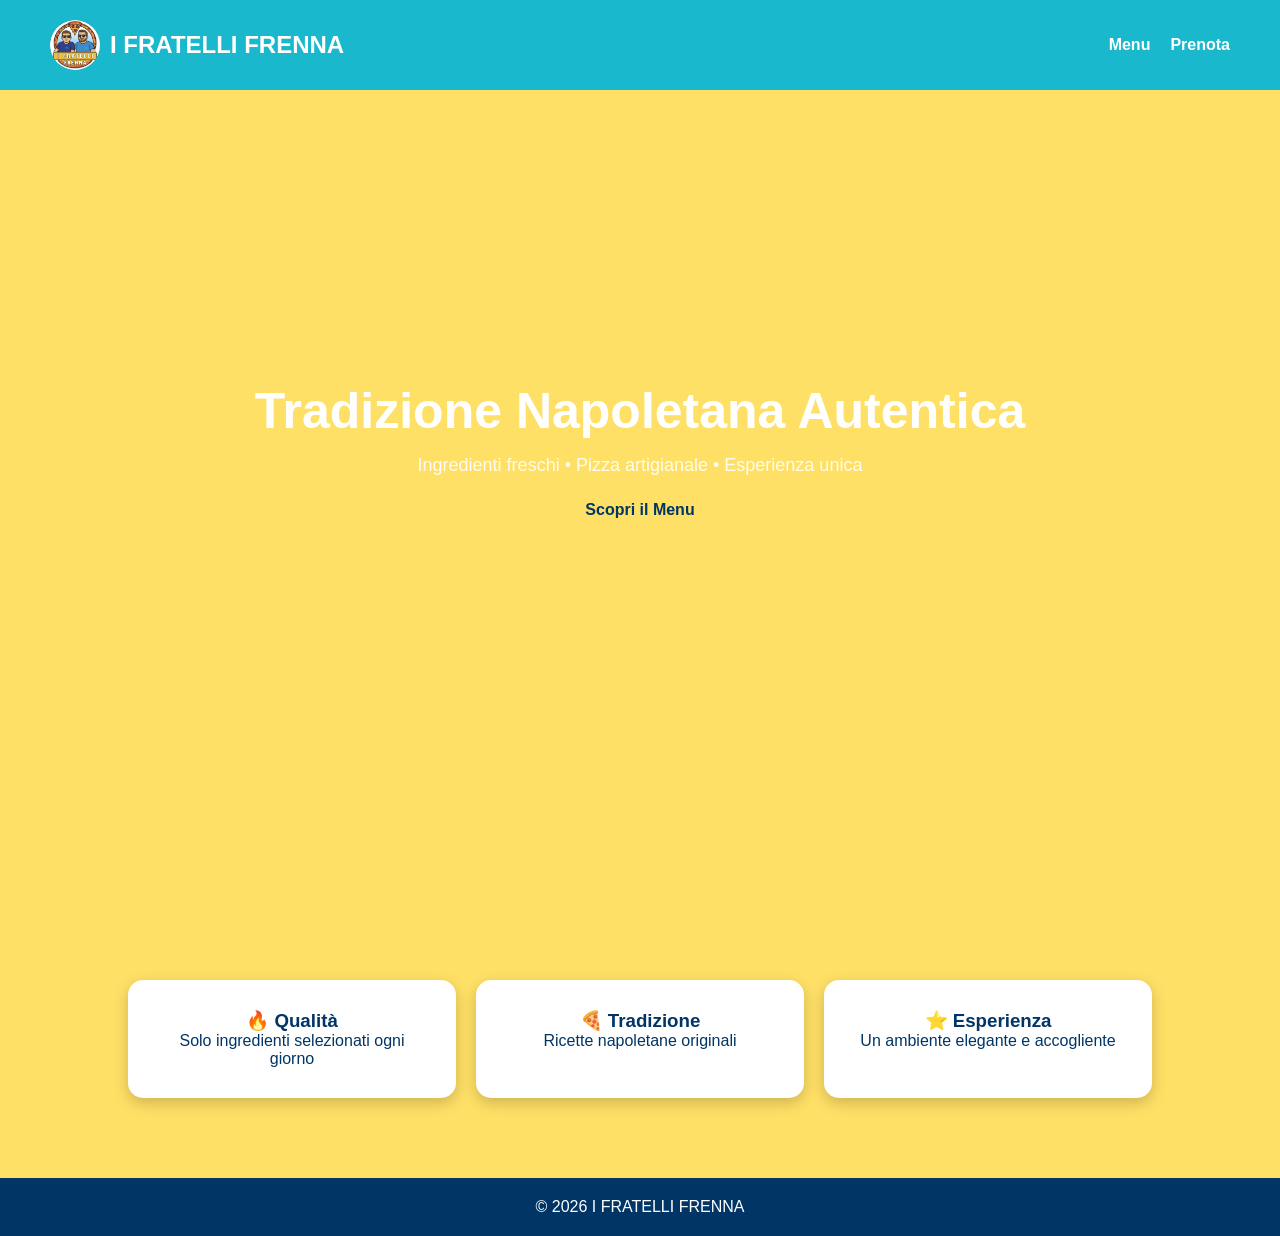
==== index.html @ 68ba39fc "Add files via upload" ====
<!DOCTYPE html>
<html lang="it">
<head>
<meta charset="UTF-8">
<meta name="viewport" content="width=device-width, initial-scale=1.0">
<title>I FRATELLI FRENNA</title>

<link rel="stylesheet" href="style.css">
</head>

<body>

<!-- NAV PREMIUM -->
<nav class="nav-premium">

  <div class="logo-area">
    <img src="logo.png" class="logo">
    <h1>I FRATELLI FRENNA</h1>
  </div>

  <ul>
    <li><a href="menu.html">Menu</a></li>
    <li><a href="prenota.html">Prenota</a></li>
  </ul>

</nav>

<!-- HERO PREMIUM -->
<header class="hero-premium">

  <div class="overlay"></div>

  <div class="hero-content">

    <h2>Tradizione Napoletana Autentica</h2>

    <p>Ingredienti freschi • Pizza artigianale • Esperienza unica</p>

    <a href="menu.html" class="btn-premium">Scopri il Menu</a>

  </div>

</header>

<!-- SEZIONE INFO -->
<section class="info">

  <div class="box">
    <h3>🔥 Qualità</h3>
    <p>Solo ingredienti selezionati ogni giorno</p>
  </div>

  <div class="box">
    <h3>🍕 Tradizione</h3>
    <p>Ricette napoletane originali</p>
  </div>

  <div class="box">
    <h3>⭐ Esperienza</h3>
    <p>Un ambiente elegante e accogliente</p>
  </div>

</section>

<!-- FOOTER -->
<footer>
  <p>© 2026 I FRATELLI FRENNA</p>
</footer>

</body>
</html>
---- style.css ----
*{
  margin:0;
  padding:0;
  box-sizing:border-box;
  font-family:Arial;
}

body{
  background:#ffe066;
  color:#003566;
}

/* NAV */
nav{
  background:#00b4d8;
  display:flex;
  justify-content:space-between;
  align-items:center;
  padding:20px 40px;
}

nav h1{
  color:white;
}

nav ul{
  display:flex;
  list-style:none;
}

nav ul li{
  margin-left:20px;
}

nav a{
  color:white;
  text-decoration:none;
  font-weight:bold;
}

/* HERO */
header{
  background:
  linear-gradient(rgba(0,0,0,0.5),rgba(0,0,0,0.5)),
  url("https://images.unsplash.com/photo-1513104890138-7c749659a591?auto=format&fit=crop&w=1400&q=80");

  background-size:cover;
  background-position:center;
  height:90vh;
}

.hero{
  height:100%;
  display:flex;
  flex-direction:column;
  justify-content:center;
  align-items:center;
  text-align:center;
  color:white;
}

.hero h2{
  font-size:55px;
  margin-bottom:20px;
}

.hero p{
  font-size:20px;
  margin-bottom:25px;
}

.btn{
  background:#ffe066;
  color:#003566;
  padding:15px 30px;
  border-radius:30px;
  text-decoration:none;
  font-weight:bold;
}

/* INTRO */
.intro{
  padding:80px;
  text-align:center;
}

/* MENU PAGE */
.menu-page{
  padding:80px;
  text-align:center;
}

.cards{
  display:grid;
  grid-template-columns:repeat(auto-fit,minmax(220px,1fr));
  gap:20px;
  margin-top:30px;
}

.card{
  background:white;
  padding:15px;
  border-radius:15px;
  box-shadow:0 5px 15px rgba(0,0,0,0.2);
}

.card img{
  width:100%;
  height:180px;
  object-fit:cover;
  border-radius:10px;
  margin-bottom:10px;
}

/* PRENOTAZIONI */
.prenotazioni{
  padding:80px;
  text-align:center;
}

form{
  max-width:500px;
  margin:auto;
  display:flex;
  flex-direction:column;
}

input, textarea{
  margin:10px 0;
  padding:12px;
  border:2px solid #00b4d8;
  border-radius:8px;
}

button{
  background:#00b4d8;
  color:white;
  padding:15px;
  border:none;
  cursor:pointer;
}

/* FOOTER */
footer{
  background:#003566;
  color:white;
  text-align:center;
  padding:20px;
}
/* SIDEBAR */
.sidebar{
  position:fixed;
  left:0;
  top:0;
  height:100%;
  width:200px;
  background:#00b4d8;
  padding-top:20px;
  display:flex;
  flex-direction:column;
  align-items:center;
}

.sidebar h2{
  color:white;
  margin-bottom:20px;
}

.sidebar a{
  color:white;
  text-decoration:none;
  padding:10px;
  width:100%;
  text-align:center;
  font-weight:bold;
}

.sidebar a:hover{
  background:#003566;
}

/* CONTENUTO A DESTRA */
.content{
  margin-left:200px;
  padding:20px;
}

/* SEZIONI MENU */
.menu-section{
  padding:40px;
}

.menu-section h1{
  margin-bottom:20px;
}

/* CARDS */
.cards{
  display:grid;
  grid-template-columns:repeat(auto-fit,minmax(220px,1fr));
  gap:20px;
}

.card{
  background:white;
  padding:15px;
  border-radius:15px;
  text-align:center;
  box-shadow:0 5px 15px rgba(0,0,0,0.2);
}

.card img{
  width:100%;
  height:180px;
  object-fit:cover;
  border-radius:10px;
  margin-bottom:10px;
}
.logo-area{
  display:flex;
  align-items:center;
  gap:10px;
}

.logo-area img{
  width:50px;
  height:50px;
  object-fit:cover;
  border-radius:50%;
}
.logo{
  width:50px;
  height:50px;
  object-fit:cover;
  border-radius:50%;

  /* ANIMAZIONE */
  animation: logoIntro 1.2s ease-out;
}

/* ANIMAZIONE KEYFRAME */
@keyframes logoIntro{
  0%{
    transform: scale(0) rotate(-180deg);
    opacity: 0;
  }

  60%{
    transform: scale(1.2) rotate(10deg);
    opacity: 1;
  }

  100%{
    transform: scale(1) rotate(0deg);
  }
}
/* NAV PREMIUM */
.nav-premium{
  display:flex;
  justify-content:space-between;
  align-items:center;
  padding:20px 50px;
  background:rgba(0,180,216,0.9);
  position:fixed;
  width:100%;
  top:0;
  z-index:10;
  backdrop-filter:blur(10px);
}

/* LOGO */
.logo{
  width:50px;
  height:50px;
  border-radius:50%;
  object-fit:cover;
  animation: logoIntro 1.2s ease-out;
}

.logo-area{
  display:flex;
  align-items:center;
  gap:10px;
}

.nav-premium ul{
  display:flex;
  list-style:none;
}

.nav-premium ul li{
  margin-left:20px;
}

.nav-premium a{
  color:white;
  text-decoration:none;
  font-weight:bold;
}

/* HERO PREMIUM */
.hero-premium{
  height:100vh;
  background:url("https://images.unsplash.com/photo-1600891964092-4316c288032e?auto=format&fit=crop&w=1600&q=80");
  background-size:cover;
  background-position:center;
  position:relative;
  display:flex;
  align-items:center;
  justify-content:center;
  text-align:center;
  color:white;
}

/* overlay scuro elegante */
.overlay{
  position:absolute;
  top:0;
  left:0;
  width:100%;
  height:100%;
  background:rgba(0,0,0,0.5);
}

.hero-content{
  position:relative;
  z-index:2;
}

.hero-content h2{
  font-size:50px;
  margin-bottom:15px;
}

.hero-content p{
  font-size:18px;
  margin-bottom:25px;
  opacity:0.9;
}

.btn-premium{
  background:#ffe066;
  color:#003566;
  padding:15px 30px;
  border-radius:30px;
  text-decoration:none;
  font-weight:bold;
  transition:0.3s;
}

.btn-premium:hover{
  transform:scale(1.05);
}

/* INFO SECTION */
.info{
  display:grid;
  grid-template-columns:repeat(auto-fit,minmax(200px,1fr));
  gap:20px;
  padding:80px 10%;
  text-align:center;
  background:#ffe066;
}

.box{
  background:white;
  padding:30px;
  border-radius:15px;
  box-shadow:0 5px 15px rgba(0,0,0,0.2);
}

/* ANIMAZIONE LOGO */
@keyframes logoIntro{
  0%{
    transform:scale(0) rotate(-180deg);
    opacity:0;
  }
  60%{
    transform:scale(1.2) rotate(10deg);
    opacity:1;
  }
  100%{
    transform:scale(1) rotate(0deg);
  }
}
.card{
  position:relative;
  overflow:hidden;
  transition:0.3s ease;
}

/* effetto hover base */
.card:hover{
  transform:translateY(-8px);
  box-shadow:0 10px 25px rgba(0,0,0,0.3);
}

/* LUCE CHE PASSA SOPRA */
.card::before{
  content:"";
  position:absolute;
  top:-50%;
  left:-60%;
  width:50%;
  height:200%;
  background:rgba(255,255,255,0.25);
  transform:rotate(25deg);
  transition:0.5s;
}

/* ANIMAZIONE LUCE */
.card:hover::before{
  left:120%;
}

/* leggero glow */
.card:hover{
  box-shadow:0 0 20px rgba(255, 255, 255, 0.4),
             0 10px 25px rgba(0,0,0,0.3);
}
/* stato normale */
.card{
  cursor:pointer;
  transition:0.3s ease;
  border:2px solid transparent;
}

/* quando cliccata */
.card.selected{
  border:2px solid #00b4d8;
  transform:scale(1.03);
  box-shadow:0 0 25px rgba(0,180,216,0.6);
}

/* piccolo effetto click */
.card:active{
  transform:scale(0.98);
}
/* CARRELLO */
.cart{
  position:fixed;
  right:0;
  top:0;
  width:250px;
  height:100%;
  background:#003566;
  color:white;
  padding:20px;
  overflow-y:auto;
}

.cart h2{
  margin-bottom:20px;
}

.cart-item{
  background:#00b4d8;
  padding:10px;
  margin-bottom:10px;
  border-radius:10px;
}

.cart-item button{
  margin-top:5px;
  background:red;
  border:none;
  color:white;
  padding:5px;
  cursor:pointer;
}

#total{
  margin-top:20px;
}
/* bottone carrello */
.cart-btn{
  position:fixed;
  top:20px;
  right:20px;
  background:#00b4d8;
  color:white;
  border:none;
  padding:15px;
  border-radius:50%;
  font-size:20px;
  cursor:pointer;
  z-index:1001;
}

/* overlay scuro */
.overlay{
  position:fixed;
  top:0;
  left:0;
  width:100%;
  height:100%;
  background:rgba(0,0,0,0.5);
  display:none;
  z-index:1000;
}

/* carrello nascosto */
.cart{
  position:fixed;
  top:0;
  right:-300px;
  width:300px;
  height:100%;
  background:#003566;
  color:white;
  padding:20px;
  overflow-y:auto;
  transition:0.3s ease;
  z-index:1002;
}

/* carrello aperto */
.cart.open{
  right:0;
}

.overlay.show{
  display:block;
}

/* item */
.cart-item{
  background:#00b4d8;
  padding:10px;
  margin-bottom:10px;
  border-radius:10px;
}

.cart-item button{
  margin-top:5px;
  background:red;
  border:none;
  color:white;
  padding:5px;
  cursor:pointer;
}
/* badge numerico */
#cart-count{
  position:absolute;
  top:-5px;
  right:-5px;
  background:red;
  color:white;
  font-size:12px;
  width:20px;
  height:20px;
  display:flex;
  align-items:center;
  justify-content:center;
  border-radius:50%;
  font-weight:bold;
}

/* per far funzionare il posizionamento */
.cart-btn{
  position:fixed;
  top:20px;
  right:20px;
  background:#00b4d8;
  color:white;
  border:none;
  padding:15px;
  border-radius:50%;
  font-size:20px;
  cursor:pointer;
  z-index:1001;
  position:fixed;
}
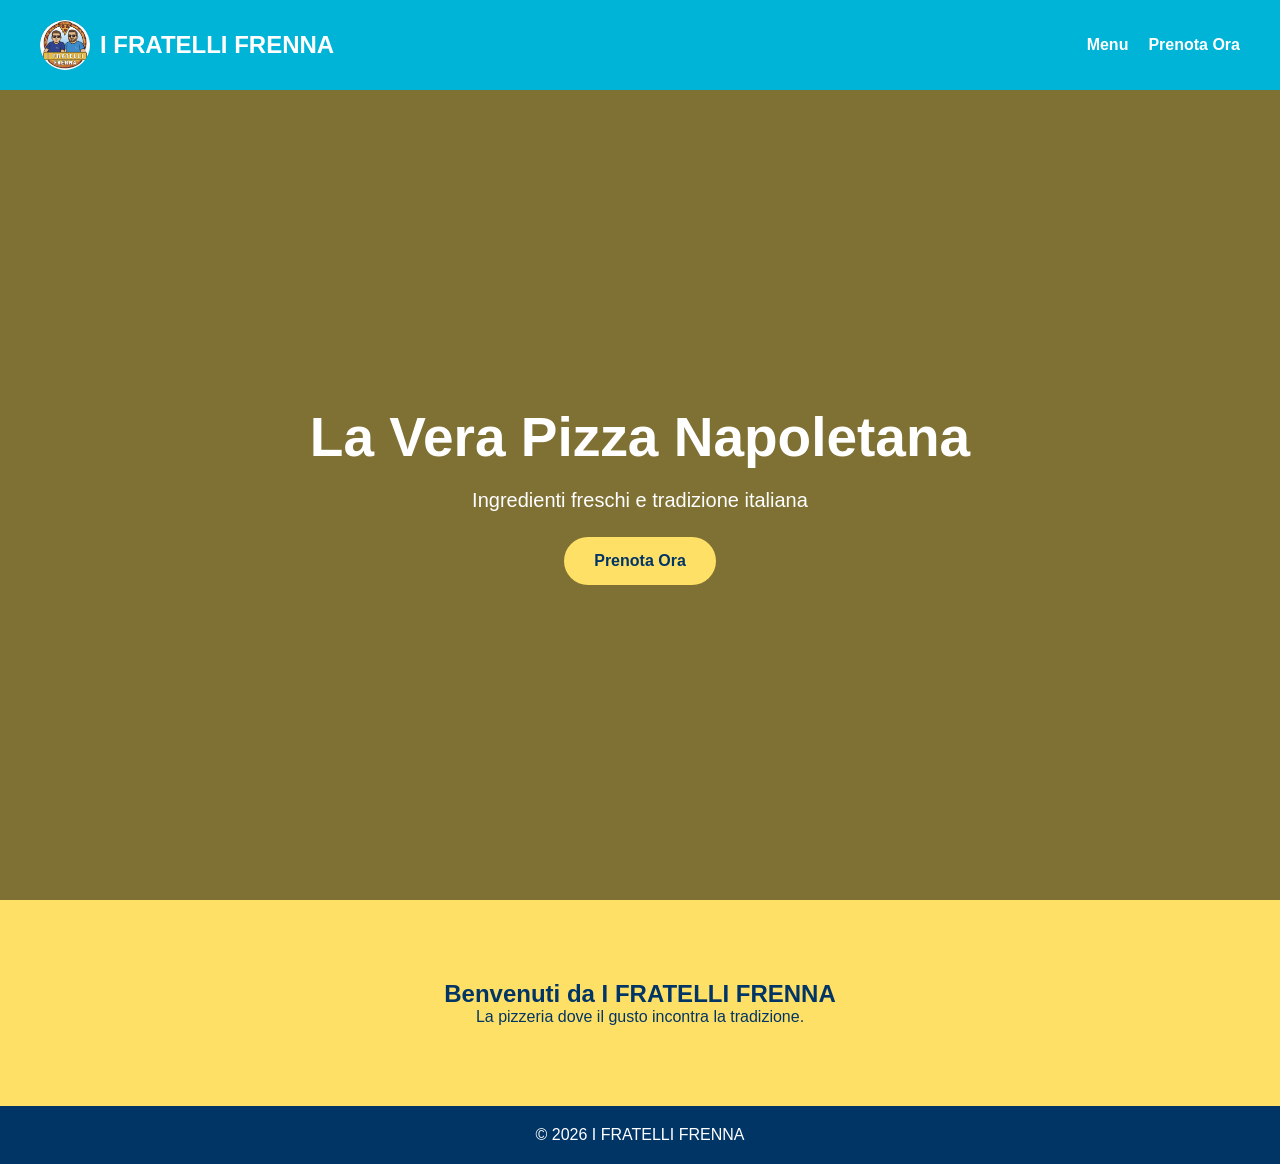
==== commit c0d462b1: "Update index.html" ====
--- a/index.html
+++ b/index.html
@@ -1,64 +1,63 @@
 <!DOCTYPE html>
 <html lang="it">
+
 <head>
-<meta charset="UTF-8">
-<meta name="viewport" content="width=device-width, initial-scale=1.0">
-<title>I FRATELLI FRENNA</title>
+  <meta charset="UTF-8">
+  <meta name="viewport" content="width=device-width, initial-scale=1.0">
+  <title>I FRATELLI FRENNA</title>
 
-<link rel="stylesheet" href="style.css">
+  <link rel="stylesheet" href="style.css">
 </head>
 
 <body>
 
-<!-- NAV PREMIUM -->
-<nav class="nav-premium">
+<!-- OVERLAY -->
+<div class="overlay" id="overlay" onclick="closeAll()"></div>
+
+
+
+
+
+<!-- NAVBAR -->
+<nav>
 
   <div class="logo-area">
-    <img src="logo.png" class="logo">
+    <img src="logo.png" alt="Logo Pizzeria" class="logo">
     <h1>I FRATELLI FRENNA</h1>
   </div>
 
   <ul>
     <li><a href="menu.html">Menu</a></li>
-    <li><a href="prenota.html">Prenota</a></li>
+    <li><a href="prenota.html">Prenota Ora</a></li>
   </ul>
 
 </nav>
 
-<!-- HERO PREMIUM -->
-<header class="hero-premium">
+<!-- HERO -->
+<header>
 
-  <div class="overlay"></div>
+  <div class="hero">
 
-  <div class="hero-content">
+    <h2>La Vera Pizza Napoletana</h2>
 
-    <h2>Tradizione Napoletana Autentica</h2>
+    <p>Ingredienti freschi e tradizione italiana</p>
 
-    <p>Ingredienti freschi • Pizza artigianale • Esperienza unica</p>
-
-    <a href="menu.html" class="btn-premium">Scopri il Menu</a>
+    <a href="prenota.html" class="btn">
+      Prenota Ora
+    </a>
 
   </div>
 
 </header>
 
-<!-- SEZIONE INFO -->
-<section class="info">
+<!-- INTRO -->
+<section class="intro">
 
-  <div class="box">
-    <h3>🔥 Qualità</h3>
-    <p>Solo ingredienti selezionati ogni giorno</p>
-  </div>
+  <h2>Benvenuti da I FRATELLI FRENNA</h2>
 
-  <div class="box">
-    <h3>🍕 Tradizione</h3>
-    <p>Ricette napoletane originali</p>
-  </div>
-
-  <div class="box">
-    <h3>⭐ Esperienza</h3>
-    <p>Un ambiente elegante e accogliente</p>
-  </div>
+  <p>
+    La pizzeria dove il gusto incontra la tradizione.
+  </p>
 
 </section>
 
@@ -67,5 +66,39 @@
   <p>© 2026 I FRATELLI FRENNA</p>
 </footer>
 
+<!-- SCRIPT -->
+<script>
+
+/* MENU */
+function toggleMenu(){
+
+  document.getElementById("sidebar").classList.toggle("open");
+
+  document.getElementById("overlay").classList.toggle("show");
+
+}
+
+/* CHIUDI TUTTO */
+function closeAll(){
+
+  document.getElementById("sidebar").classList.remove("open");
+
+  document.getElementById("overlay").classList.remove("show");
+
+}
+
+/* CHIUSURA CON ESC */
+document.addEventListener("keydown", function(event){
+
+  if(event.key === "Escape"){
+
+    closeAll();
+
+  }
+
+});
+
+</script>
+
 </body>
-</html>+</html>
--- a/style.css
+++ b/style.css
@@ -570,4 +570,54 @@
   cursor:pointer;
   z-index:1001;
   position:fixed;
-}+}
+@media (max-width: 768px) {
+
+  /* NAV */
+  nav, .nav-premium{
+    flex-direction:column;
+    text-align:center;
+    padding:15px;
+  }
+
+  /* HERO */
+  .hero-content h2{
+    font-size:28px;
+  }
+
+  /* CARDS */
+  .cards{
+    grid-template-columns:1fr;
+  }
+
+  /* SIDEBAR → diventa orizzontale o nascosta */
+  .sidebar{
+    position:relative;
+    width:100%;
+    height:auto;
+    flex-direction:row;
+    justify-content:space-around;
+  }
+
+  .content{
+    margin-left:0;
+  }
+
+  /* CARRELLO */
+  .cart{
+    width:100%;
+    right:-100%;
+  }
+
+  .cart.open{
+    right:0;
+  }
+
+  /* BOTTONE CARRELLO */
+  .cart-btn{
+    top:10px;
+    right:10px;
+    padding:12px;
+  }
+
+}
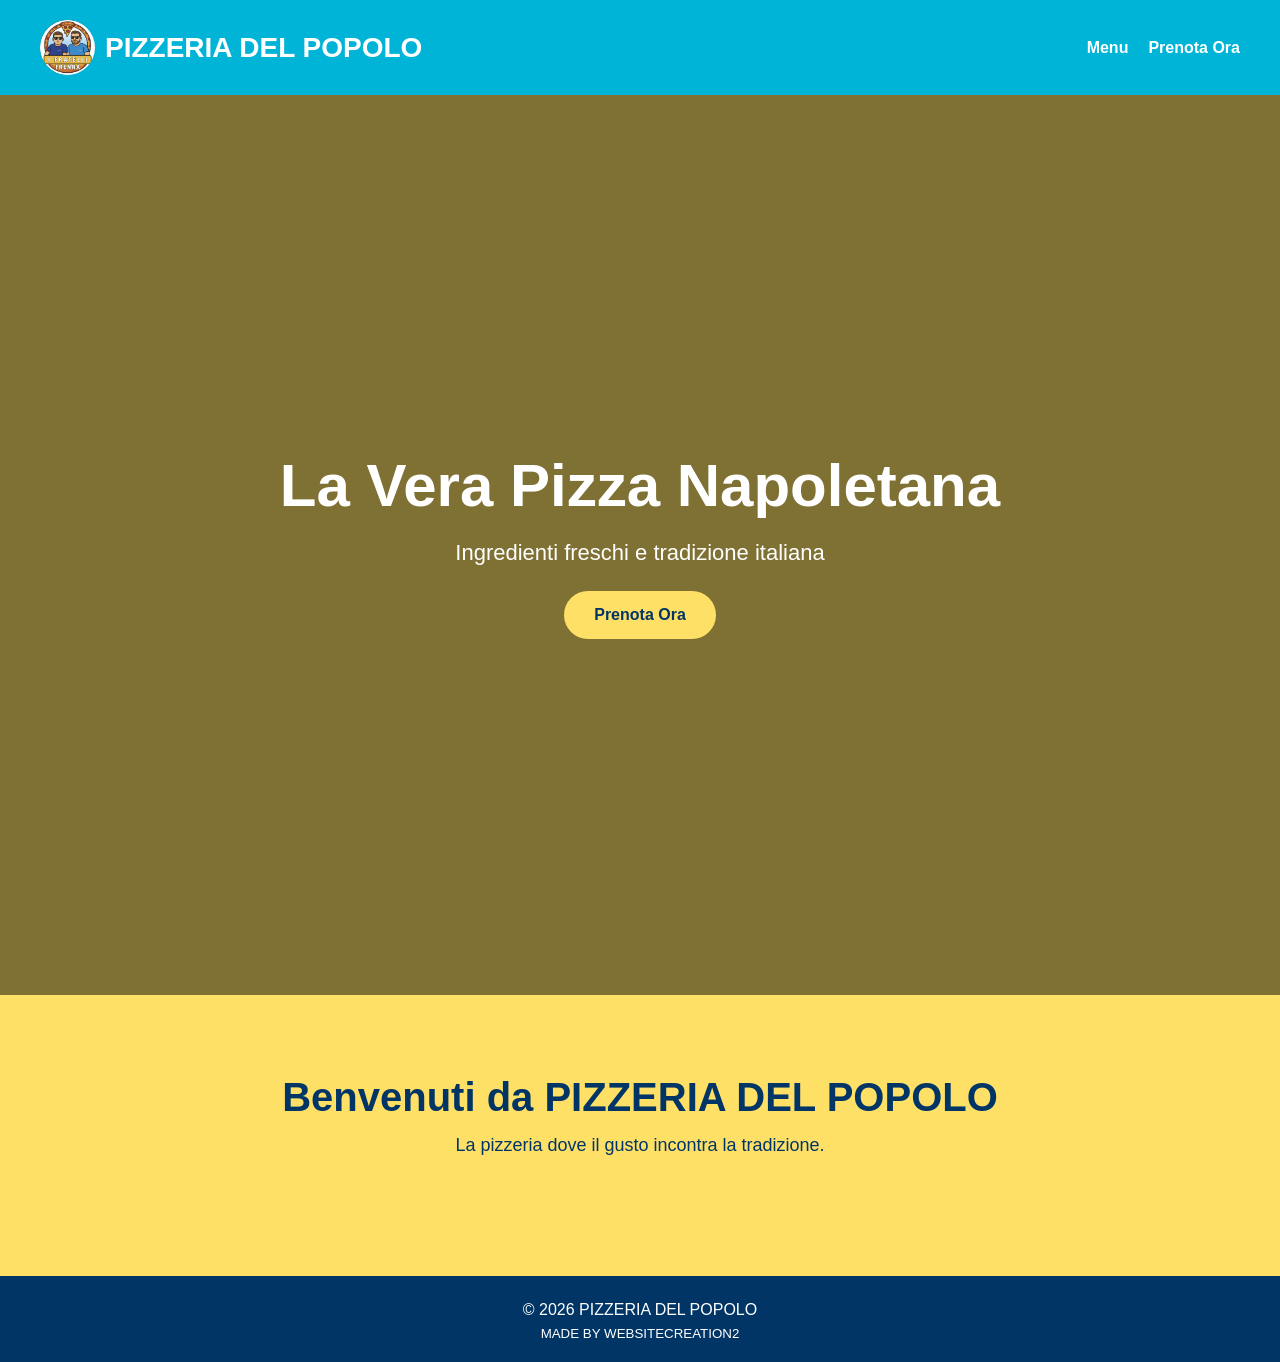
==== commit c5b86a75: "Update index.html" ====
--- a/index.html
+++ b/index.html
@@ -4,7 +4,7 @@
 <head>
   <meta charset="UTF-8">
   <meta name="viewport" content="width=device-width, initial-scale=1.0">
-  <title>I FRATELLI FRENNA</title>
+  <title>PIZZERIA DEL POPOLO</title>
 
   <link rel="stylesheet" href="style.css">
 </head>
@@ -23,7 +23,7 @@
 
   <div class="logo-area">
     <img src="logo.png" alt="Logo Pizzeria" class="logo">
-    <h1>I FRATELLI FRENNA</h1>
+    <h1>PIZZERIA DEL POPOLO</h1>
   </div>
 
   <ul>
@@ -53,7 +53,7 @@
 <!-- INTRO -->
 <section class="intro">
 
-  <h2>Benvenuti da I FRATELLI FRENNA</h2>
+  <h2>Benvenuti da PIZZERIA DEL POPOLO</h2>
 
   <p>
     La pizzeria dove il gusto incontra la tradizione.
@@ -63,7 +63,10 @@
 
 <!-- FOOTER -->
 <footer>
-  <p>© 2026 I FRATELLI FRENNA</p>
+  <p>© 2026 PIZZERIA DEL POPOLO</p>
+   <small class="credits">
+    MADE BY WEBSITECREATION2
+  </small>
 </footer>
 
 <!-- SCRIPT -->
--- a/style.css
+++ b/style.css
@@ -1,16 +1,24 @@
+/* =========================
+   RESET
+========================= */
+
 *{
   margin:0;
   padding:0;
   box-sizing:border-box;
-  font-family:Arial;
+  font-family:Arial, sans-serif;
 }
 
 body{
   background:#ffe066;
   color:#003566;
-}
-
-/* NAV */
+  overflow-x:hidden;
+}
+
+/* =========================
+   NAVBAR
+========================= */
+
 nav{
   background:#00b4d8;
   display:flex;
@@ -21,32 +29,56 @@
 
 nav h1{
   color:white;
+  font-size:28px;
 }
 
 nav ul{
   display:flex;
   list-style:none;
-}
-
-nav ul li{
-  margin-left:20px;
+  gap:20px;
 }
 
 nav a{
   color:white;
   text-decoration:none;
   font-weight:bold;
-}
-
-/* HERO */
+  transition:0.3s;
+}
+
+nav a:hover{
+  color:#ffe066;
+}
+
+/* =========================
+   LOGO
+========================= */
+
+.logo-area{
+  display:flex;
+  align-items:center;
+  gap:10px;
+}
+
+.logo-area img{
+  width:55px;
+  height:55px;
+  border-radius:50%;
+  object-fit:cover;
+}
+
+/* =========================
+   HERO
+========================= */
+
 header{
+  height:100vh;
+
   background:
   linear-gradient(rgba(0,0,0,0.5),rgba(0,0,0,0.5)),
   url("https://images.unsplash.com/photo-1513104890138-7c749659a591?auto=format&fit=crop&w=1400&q=80");
 
   background-size:cover;
   background-position:center;
-  height:90vh;
 }
 
 .hero{
@@ -57,567 +89,488 @@
   align-items:center;
   text-align:center;
   color:white;
+  padding:20px;
 }
 
 .hero h2{
-  font-size:55px;
+  font-size:60px;
   margin-bottom:20px;
 }
 
 .hero p{
-  font-size:20px;
+  font-size:22px;
   margin-bottom:25px;
 }
 
 .btn{
   background:#ffe066;
   color:#003566;
+
   padding:15px 30px;
+
   border-radius:30px;
+
   text-decoration:none;
   font-weight:bold;
-}
-
-/* INTRO */
+
+  transition:0.3s;
+}
+
+.btn:hover{
+  transform:scale(1.05);
+}
+
+/* =========================
+   INTRO
+========================= */
+
 .intro{
-  padding:80px;
+  padding:80px 20px;
   text-align:center;
 }
 
-/* MENU PAGE */
-.menu-page{
-  padding:80px;
-  text-align:center;
-}
+.intro h2{
+  font-size:40px;
+  margin-bottom:15px;
+}
+
+.intro p{
+  font-size:18px;
+}
+
+/* =========================
+   CONTENT
+========================= */
+
+.content{
+  padding:30px;
+}
+
+.menu-section h1{
+  margin-bottom:30px;
+  font-size:40px;
+}
+
+/* =========================
+   CARDS
+========================= */
 
 .cards{
   display:grid;
-  grid-template-columns:repeat(auto-fit,minmax(220px,1fr));
-  gap:20px;
-  margin-top:30px;
+  grid-template-columns:repeat(auto-fit,minmax(250px,1fr));
+  gap:25px;
 }
 
 .card{
   background:white;
+  border-radius:20px;
   padding:15px;
-  border-radius:15px;
+
+  text-align:center;
+
   box-shadow:0 5px 15px rgba(0,0,0,0.2);
+
+  transition:0.3s;
+
+  overflow:hidden;
+}
+
+.card:hover{
+  transform:translateY(-5px);
 }
 
 .card img{
   width:100%;
-  height:180px;
+  height:220px;
   object-fit:cover;
+  border-radius:15px;
+  margin-bottom:15px;
+}
+
+.card h3{
+  font-size:28px;
+  margin-bottom:10px;
+}
+
+.card span{
+  display:block;
+  margin-top:10px;
+  font-size:22px;
+  font-weight:bold;
+}
+
+/* =========================
+   BUTTONS
+========================= */
+
+button{
+  background:#00b4d8;
+  color:white;
+
+  border:none;
+
+  padding:12px 18px;
+
   border-radius:10px;
+
+  cursor:pointer;
+
+  margin-top:15px;
+
+  transition:0.3s;
+}
+
+button:hover{
+  opacity:0.9;
+}
+
+/* =========================
+   SIDEBAR
+========================= */
+
+.sidebar{
+  position:fixed;
+
+  top:0;
+  left:-260px;
+
+  width:260px;
+  height:100%;
+
+  background:#003566;
+
+  padding:25px;
+
+  z-index:1001;
+
+  transition:0.3s ease;
+
+  display:flex;
+  flex-direction:column;
+}
+
+.sidebar.open{
+  left:0;
+}
+
+.sidebar h2{
+  color:white;
+  margin-bottom:30px;
+  font-size:35px;
+}
+
+.sidebar a{
+  color:white;
+  text-decoration:none;
+
+  font-size:24px;
+
+  margin:15px 0;
+
+  font-weight:bold;
+
+  transition:0.3s;
+}
+
+.sidebar a:hover{
+  color:#ffe066;
+}
+
+/* =========================
+   MENU BUTTON
+========================= */
+
+.menu-btn{
+  position:fixed;
+
+  top:20px;
+  left:200px;
+
+  z-index:1002;
+
+  width:60px;
+  height:60px;
+
+  border-radius:12px;
+
+  background:transparent;
+  color: lightblue;
+
+  border:none;
+  cursor:pointer;
+
+  font-size:26px;
+
+  display:flex;              /* 👈 centra tutto */
+  align-items:center;       /* 👈 verticale */
+  justify-content:center;   /* 👈 orizzontale */
+}
+
+/* =========================
+   OVERLAY
+========================= */
+
+.overlay{
+  position:fixed;
+
+  top:0;
+  left:0;
+
+  width:100%;
+  height:100%;
+
+  background:rgba(0,0,0,0.5);
+
+  display:none;
+
+  z-index:1000;
+}
+
+.overlay.show{
+  display:block;
+}
+
+/* =========================
+   CART
+========================= */
+
+.cart{
+  position:fixed;
+
+  top:0;
+  right:-320px;
+
+  width:320px;
+  height:100%;
+
+  background:#003566;
+
+  color:white;
+
+  padding:20px;
+
+  transition:0.3s ease;
+
+  z-index:1002;
+
+  overflow-y:auto;
+}
+
+.cart.open{
+  right:0;
+}
+
+.cart h2{
+  margin-bottom:20px;
+}
+
+.cart-item{
+  background:#00b4d8;
+
+  padding:10px;
+
+  border-radius:10px;
+
   margin-bottom:10px;
 }
 
-/* PRENOTAZIONI */
-.prenotazioni{
-  padding:80px;
-  text-align:center;
-}
+.cart-item button{
+  background:red;
+}
+
+/* =========================
+   CART BUTTON
+========================= */
+
+.cart-btn{
+  position:fixed;
+
+  top:20px;
+  right:20px;
+
+  width:60px;
+  height:60px;
+
+  border-radius:50%;
+
+  background:transparent;
+  border:2px solid white;
+
+  cursor:pointer;
+  z-index:1003;
+
+  display:flex;              /* 👈 importante */
+  align-items:center;       /* 👈 centra verticale */
+  justify-content:center;   /* 👈 centra orizzontale */
+
+  font-size:24px;
+}
+#cart-count{
+  position:absolute;
+
+  top:-5px;
+  right:-5px;
+
+  width:22px;
+  height:22px;
+
+  border-radius:50%;
+
+  background:red;
+  color:white;
+
+  font-size:12px;
+  font-weight:bold;
+
+  display:flex;
+  align-items:center;
+  justify-content:center;
+}
+
+/* =========================
+   FORM
+========================= */
 
 form{
   max-width:500px;
   margin:auto;
+
   display:flex;
   flex-direction:column;
 }
 
-input, textarea{
+input,
+textarea{
   margin:10px 0;
+
   padding:12px;
+
   border:2px solid #00b4d8;
+
   border-radius:8px;
 }
 
-button{
-  background:#00b4d8;
-  color:white;
-  padding:15px;
-  border:none;
-  cursor:pointer;
-}
-
-/* FOOTER */
+/* =========================
+   FOOTER
+========================= */
+
 footer{
   background:#003566;
   color:white;
+
   text-align:center;
+
   padding:20px;
-}
-/* SIDEBAR */
-.sidebar{
-  position:fixed;
-  left:0;
-  top:0;
-  height:100%;
-  width:200px;
-  background:#00b4d8;
-  padding-top:20px;
-  display:flex;
-  flex-direction:column;
-  align-items:center;
-}
-
-.sidebar h2{
-  color:white;
-  margin-bottom:20px;
-}
-
-.sidebar a{
-  color:white;
-  text-decoration:none;
-  padding:10px;
-  width:100%;
-  text-align:center;
-  font-weight:bold;
-}
-
-.sidebar a:hover{
-  background:#003566;
-}
-
-/* CONTENUTO A DESTRA */
-.content{
-  margin-left:200px;
-  padding:20px;
-}
-
-/* SEZIONI MENU */
-.menu-section{
-  padding:40px;
-}
-
-.menu-section h1{
-  margin-bottom:20px;
-}
-
-/* CARDS */
-.cards{
-  display:grid;
-  grid-template-columns:repeat(auto-fit,minmax(220px,1fr));
-  gap:20px;
-}
-
-.card{
-  background:white;
-  padding:15px;
-  border-radius:15px;
-  text-align:center;
-  box-shadow:0 5px 15px rgba(0,0,0,0.2);
-}
-
-.card img{
-  width:100%;
-  height:180px;
-  object-fit:cover;
-  border-radius:10px;
-  margin-bottom:10px;
-}
-.logo-area{
-  display:flex;
-  align-items:center;
-  gap:10px;
-}
-
-.logo-area img{
-  width:50px;
-  height:50px;
-  object-fit:cover;
-  border-radius:50%;
-}
-.logo{
-  width:50px;
-  height:50px;
-  object-fit:cover;
-  border-radius:50%;
-
-  /* ANIMAZIONE */
-  animation: logoIntro 1.2s ease-out;
-}
-
-/* ANIMAZIONE KEYFRAME */
-@keyframes logoIntro{
-  0%{
-    transform: scale(0) rotate(-180deg);
-    opacity: 0;
-  }
-
-  60%{
-    transform: scale(1.2) rotate(10deg);
-    opacity: 1;
-  }
-
-  100%{
-    transform: scale(1) rotate(0deg);
-  }
-}
-/* NAV PREMIUM */
-.nav-premium{
-  display:flex;
-  justify-content:space-between;
-  align-items:center;
-  padding:20px 50px;
-  background:rgba(0,180,216,0.9);
-  position:fixed;
-  width:100%;
-  top:0;
-  z-index:10;
-  backdrop-filter:blur(10px);
-}
-
-/* LOGO */
-.logo{
-  width:50px;
-  height:50px;
-  border-radius:50%;
-  object-fit:cover;
-  animation: logoIntro 1.2s ease-out;
-}
-
-.logo-area{
-  display:flex;
-  align-items:center;
-  gap:10px;
-}
-
-.nav-premium ul{
-  display:flex;
-  list-style:none;
-}
-
-.nav-premium ul li{
-  margin-left:20px;
-}
-
-.nav-premium a{
-  color:white;
-  text-decoration:none;
-  font-weight:bold;
-}
-
-/* HERO PREMIUM */
-.hero-premium{
-  height:100vh;
-  background:url("https://images.unsplash.com/photo-1600891964092-4316c288032e?auto=format&fit=crop&w=1600&q=80");
-  background-size:cover;
-  background-position:center;
-  position:relative;
-  display:flex;
-  align-items:center;
-  justify-content:center;
-  text-align:center;
-  color:white;
-}
-
-/* overlay scuro elegante */
-.overlay{
-  position:absolute;
-  top:0;
-  left:0;
-  width:100%;
-  height:100%;
-  background:rgba(0,0,0,0.5);
-}
-
-.hero-content{
-  position:relative;
-  z-index:2;
-}
-
-.hero-content h2{
-  font-size:50px;
-  margin-bottom:15px;
-}
-
-.hero-content p{
-  font-size:18px;
-  margin-bottom:25px;
-  opacity:0.9;
-}
-
-.btn-premium{
-  background:#ffe066;
-  color:#003566;
-  padding:15px 30px;
-  border-radius:30px;
-  text-decoration:none;
-  font-weight:bold;
-  transition:0.3s;
-}
-
-.btn-premium:hover{
-  transform:scale(1.05);
-}
-
-/* INFO SECTION */
-.info{
-  display:grid;
-  grid-template-columns:repeat(auto-fit,minmax(200px,1fr));
-  gap:20px;
-  padding:80px 10%;
-  text-align:center;
-  background:#ffe066;
-}
-
-.box{
-  background:white;
-  padding:30px;
-  border-radius:15px;
-  box-shadow:0 5px 15px rgba(0,0,0,0.2);
-}
-
-/* ANIMAZIONE LOGO */
-@keyframes logoIntro{
-  0%{
-    transform:scale(0) rotate(-180deg);
-    opacity:0;
-  }
-  60%{
-    transform:scale(1.2) rotate(10deg);
-    opacity:1;
-  }
-  100%{
-    transform:scale(1) rotate(0deg);
-  }
-}
-.card{
-  position:relative;
-  overflow:hidden;
-  transition:0.3s ease;
-}
-
-/* effetto hover base */
-.card:hover{
-  transform:translateY(-8px);
-  box-shadow:0 10px 25px rgba(0,0,0,0.3);
-}
-
-/* LUCE CHE PASSA SOPRA */
-.card::before{
-  content:"";
-  position:absolute;
-  top:-50%;
-  left:-60%;
-  width:50%;
-  height:200%;
-  background:rgba(255,255,255,0.25);
-  transform:rotate(25deg);
-  transition:0.5s;
-}
-
-/* ANIMAZIONE LUCE */
-.card:hover::before{
-  left:120%;
-}
-
-/* leggero glow */
-.card:hover{
-  box-shadow:0 0 20px rgba(255, 255, 255, 0.4),
-             0 10px 25px rgba(0,0,0,0.3);
-}
-/* stato normale */
-.card{
-  cursor:pointer;
-  transition:0.3s ease;
-  border:2px solid transparent;
-}
-
-/* quando cliccata */
-.card.selected{
-  border:2px solid #00b4d8;
-  transform:scale(1.03);
-  box-shadow:0 0 25px rgba(0,180,216,0.6);
-}
-
-/* piccolo effetto click */
-.card:active{
-  transform:scale(0.98);
-}
-/* CARRELLO */
-.cart{
-  position:fixed;
-  right:0;
-  top:0;
-  width:250px;
-  height:100%;
-  background:#003566;
-  color:white;
-  padding:20px;
-  overflow-y:auto;
-}
-
-.cart h2{
-  margin-bottom:20px;
-}
-
-.cart-item{
-  background:#00b4d8;
-  padding:10px;
-  margin-bottom:10px;
-  border-radius:10px;
-}
-
-.cart-item button{
-  margin-top:5px;
-  background:red;
-  border:none;
-  color:white;
-  padding:5px;
-  cursor:pointer;
-}
-
-#total{
-  margin-top:20px;
-}
-/* bottone carrello */
-.cart-btn{
-  position:fixed;
-  top:20px;
-  right:20px;
-  background:#00b4d8;
-  color:white;
-  border:none;
-  padding:15px;
-  border-radius:50%;
-  font-size:20px;
-  cursor:pointer;
-  z-index:1001;
-}
-
-/* overlay scuro */
-.overlay{
-  position:fixed;
-  top:0;
-  left:0;
-  width:100%;
-  height:100%;
-  background:rgba(0,0,0,0.5);
-  display:none;
-  z-index:1000;
-}
-
-/* carrello nascosto */
-.cart{
-  position:fixed;
-  top:0;
-  right:-300px;
-  width:300px;
-  height:100%;
-  background:#003566;
-  color:white;
-  padding:20px;
-  overflow-y:auto;
-  transition:0.3s ease;
-  z-index:1002;
-}
-
-/* carrello aperto */
-.cart.open{
-  right:0;
-}
-
-.overlay.show{
-  display:block;
-}
-
-/* item */
-.cart-item{
-  background:#00b4d8;
-  padding:10px;
-  margin-bottom:10px;
-  border-radius:10px;
-}
-
-.cart-item button{
-  margin-top:5px;
-  background:red;
-  border:none;
-  color:white;
-  padding:5px;
-  cursor:pointer;
-}
-/* badge numerico */
-#cart-count{
-  position:absolute;
-  top:-5px;
-  right:-5px;
-  background:red;
-  color:white;
-  font-size:12px;
-  width:20px;
-  height:20px;
-  display:flex;
-  align-items:center;
-  justify-content:center;
-  border-radius:50%;
-  font-weight:bold;
-}
-
-/* per far funzionare il posizionamento */
-.cart-btn{
-  position:fixed;
-  top:20px;
-  right:20px;
-  background:#00b4d8;
-  color:white;
-  border:none;
-  padding:15px;
-  border-radius:50%;
-  font-size:20px;
-  cursor:pointer;
-  z-index:1001;
-  position:fixed;
-}
-@media (max-width: 768px) {
-
-  /* NAV */
-  nav, .nav-premium{
+
+  margin-top:40px;
+}
+
+footer p{
+  margin:5px 0;
+}
+
+/* =========================
+   MOBILE
+========================= */
+
+@media screen and (max-width:768px){
+
+  nav{
     flex-direction:column;
     text-align:center;
     padding:15px;
   }
 
-  /* HERO */
-  .hero-content h2{
-    font-size:28px;
-  }
-
-  /* CARDS */
+  nav ul{
+    flex-direction:column;
+    gap:10px;
+    margin-top:15px;
+  }
+
+  .hero h2{
+    font-size:36px;
+  }
+
+  .hero p{
+    font-size:16px;
+  }
+
+  .content{
+    padding:15px;
+  }
+
   .cards{
     grid-template-columns:1fr;
   }
 
-  /* SIDEBAR → diventa orizzontale o nascosta */
+  .card img{
+    height:200px;
+  }
+
   .sidebar{
-    position:relative;
-    width:100%;
-    height:auto;
-    flex-direction:row;
-    justify-content:space-around;
-  }
-
-  .content{
-    margin-left:0;
-  }
-
-  /* CARRELLO */
+    width:220px;
+    left:-220px;
+  }
+
+  .sidebar.open{
+    left:0;
+  }
+
+  .sidebar h2{
+    font-size:28px;
+  }
+
+  .sidebar a{
+    font-size:20px;
+  }
+
   .cart{
-    width:100%;
-    right:-100%;
-  }
+  width:85%;
+  max-width:320px;
+  right:-100%;
+  border-top-left-radius:20px;
+  border-bottom-left-radius:20px;
+}
 
   .cart.open{
     right:0;
   }
 
-  /* BOTTONE CARRELLO */
+  .menu-btn{
+    top:10px;
+    left:10px;
+
+    width:50px;
+    height:50px;
+  }
+
   .cart-btn{
     top:10px;
     right:10px;
-    padding:12px;
-  }
-
-}
+
+    width:50px;
+    height:50px;
+  }
+
+  h1{
+    font-size:30px;
+  }
+
+  h2{
+    font-size:26px;
+  }
+
+  p{
+    font-size:15px;
+  }
+
+}
+@keyframes pop {
+  0%   { transform: scale(1); }
+  50%  { transform: scale(1.2); }
+  100% { transform: scale(1); }
+}
+
+.btn-pop {
+  animation: pop 0.3s ease;
+}
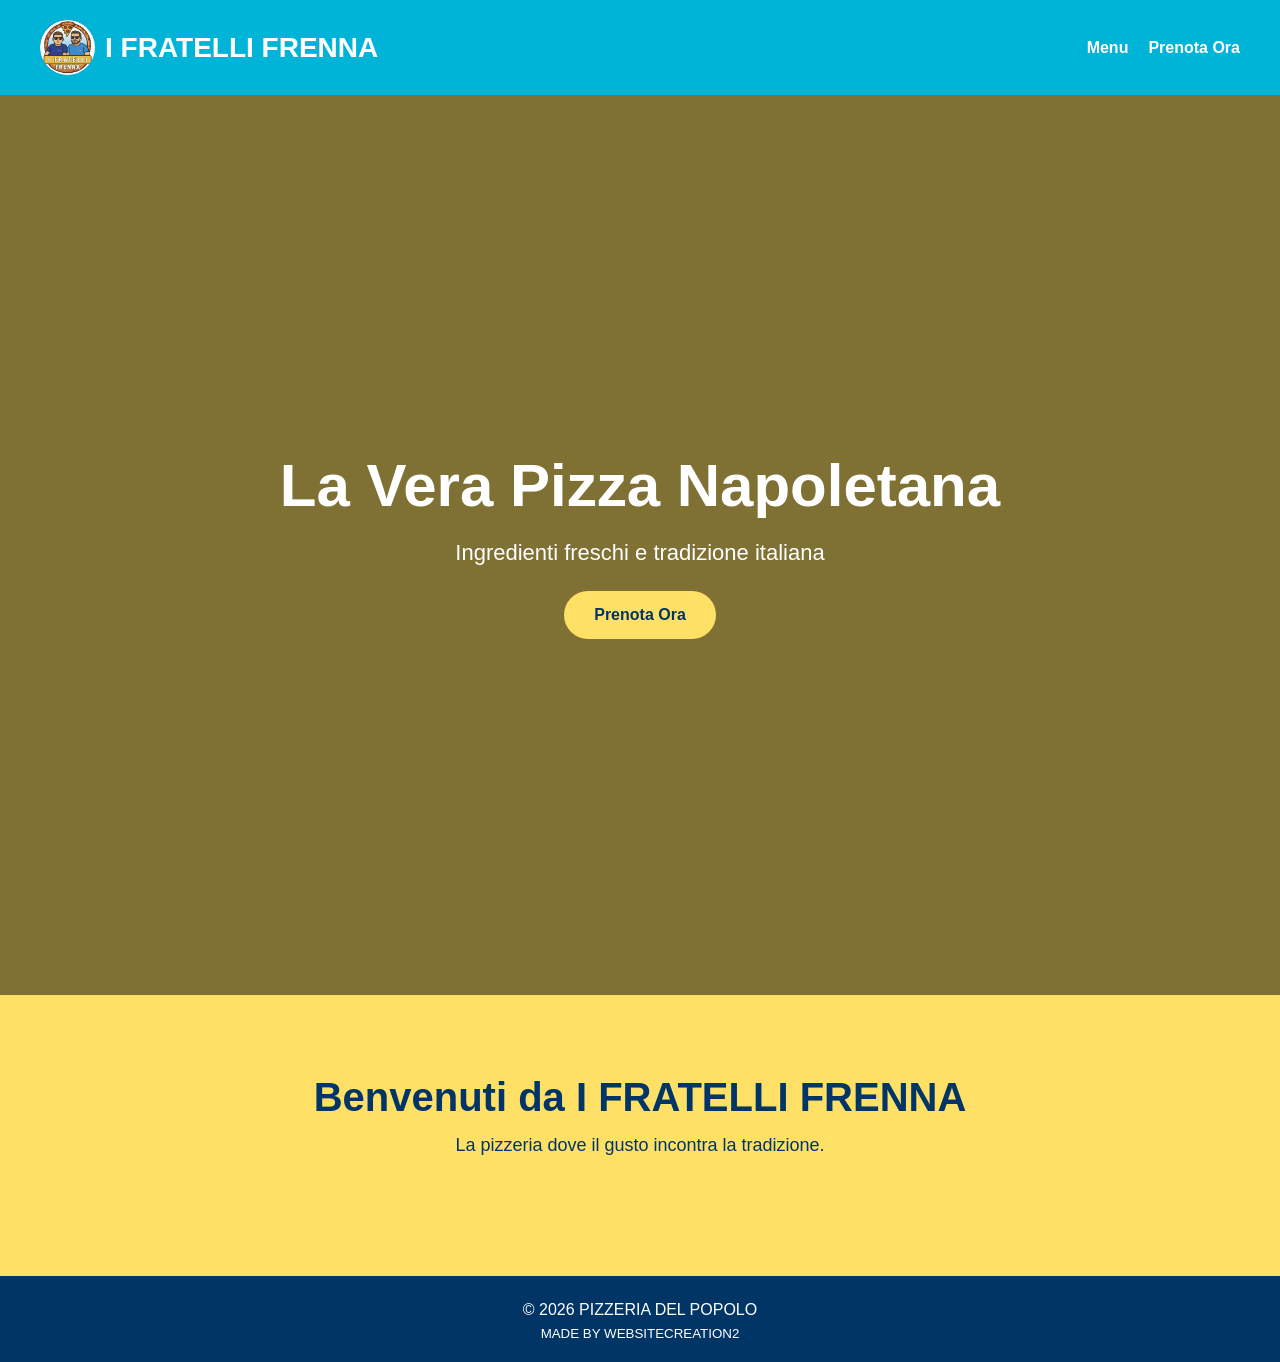
==== commit 8122222b: "Update index.html" ====
--- a/index.html
+++ b/index.html
@@ -4,7 +4,7 @@
 <head>
   <meta charset="UTF-8">
   <meta name="viewport" content="width=device-width, initial-scale=1.0">
-  <title>PIZZERIA DEL POPOLO</title>
+  <title>I FRATELLI FRENNA</title>
 
   <link rel="stylesheet" href="style.css">
 </head>
@@ -23,7 +23,7 @@
 
   <div class="logo-area">
     <img src="logo.png" alt="Logo Pizzeria" class="logo">
-    <h1>PIZZERIA DEL POPOLO</h1>
+    <h1>I FRATELLI FRENNA</h1>
   </div>
 
   <ul>
@@ -53,7 +53,7 @@
 <!-- INTRO -->
 <section class="intro">
 
-  <h2>Benvenuti da PIZZERIA DEL POPOLO</h2>
+  <h2>Benvenuti da I FRATELLI FRENNA</h2>
 
   <p>
     La pizzeria dove il gusto incontra la tradizione.
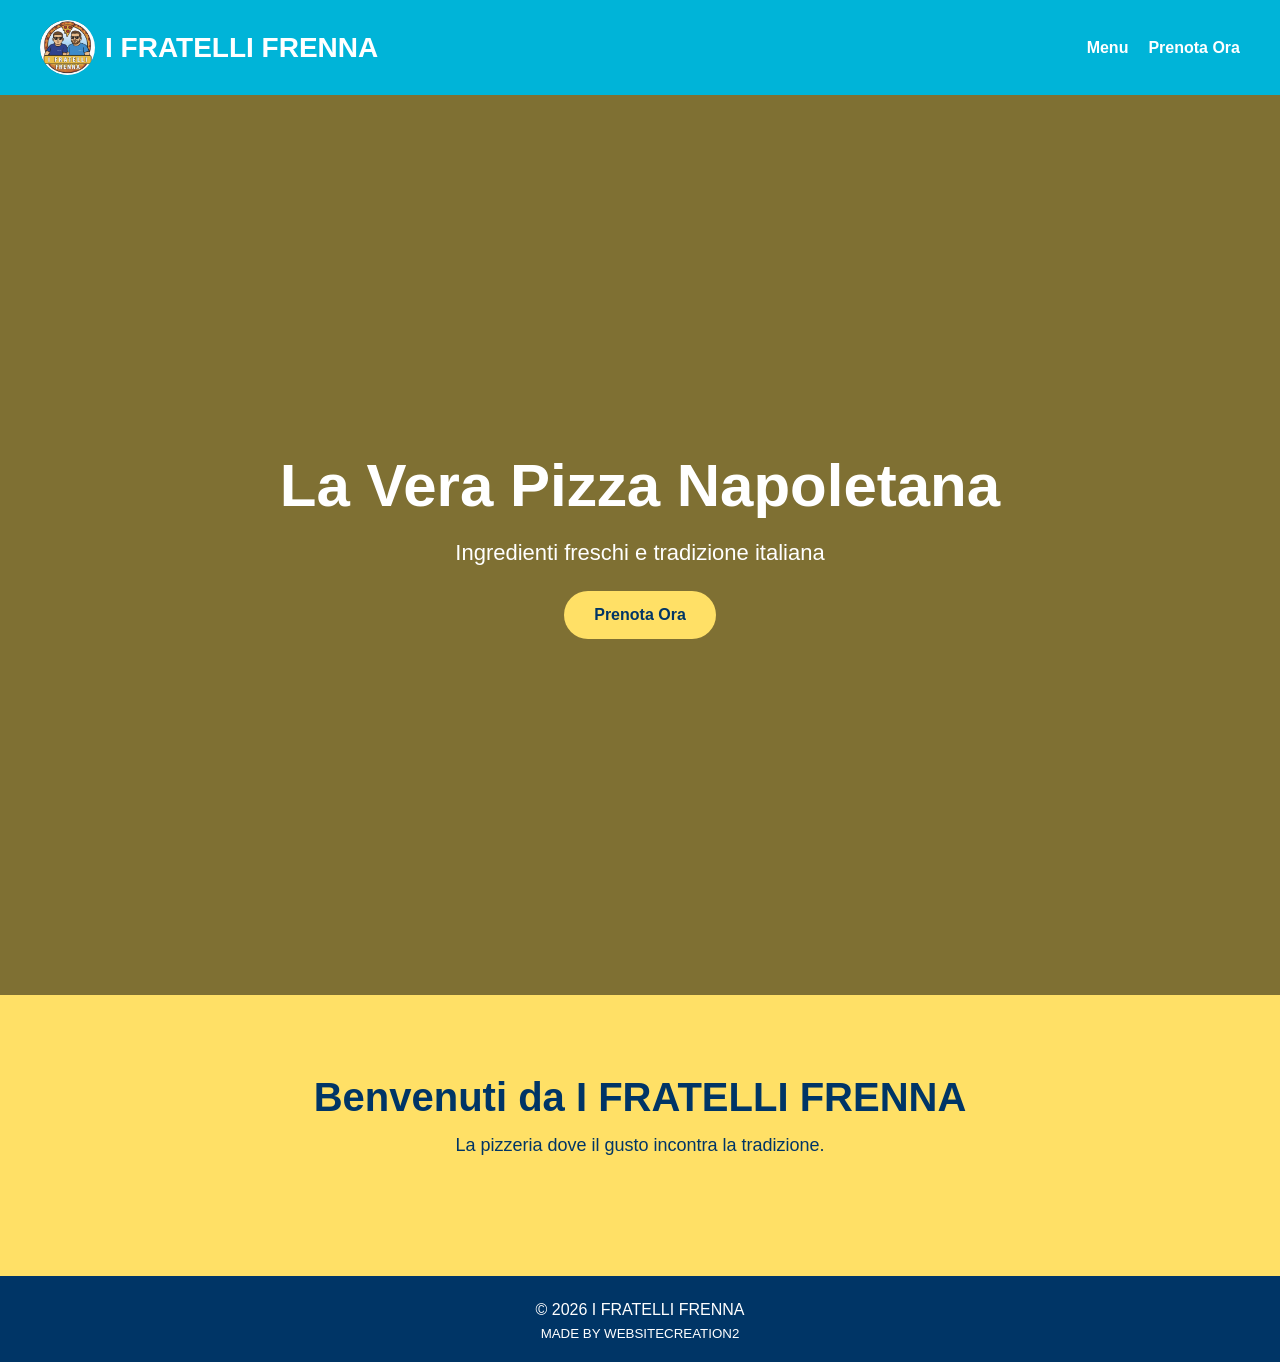
==== commit 7a3d4a69: "Update index.html" ====
--- a/index.html
+++ b/index.html
@@ -63,7 +63,7 @@
 
 <!-- FOOTER -->
 <footer>
-  <p>© 2026 PIZZERIA DEL POPOLO</p>
+  <p>© 2026 I FRATELLI FRENNA</p>
    <small class="credits">
     MADE BY WEBSITECREATION2
   </small>
